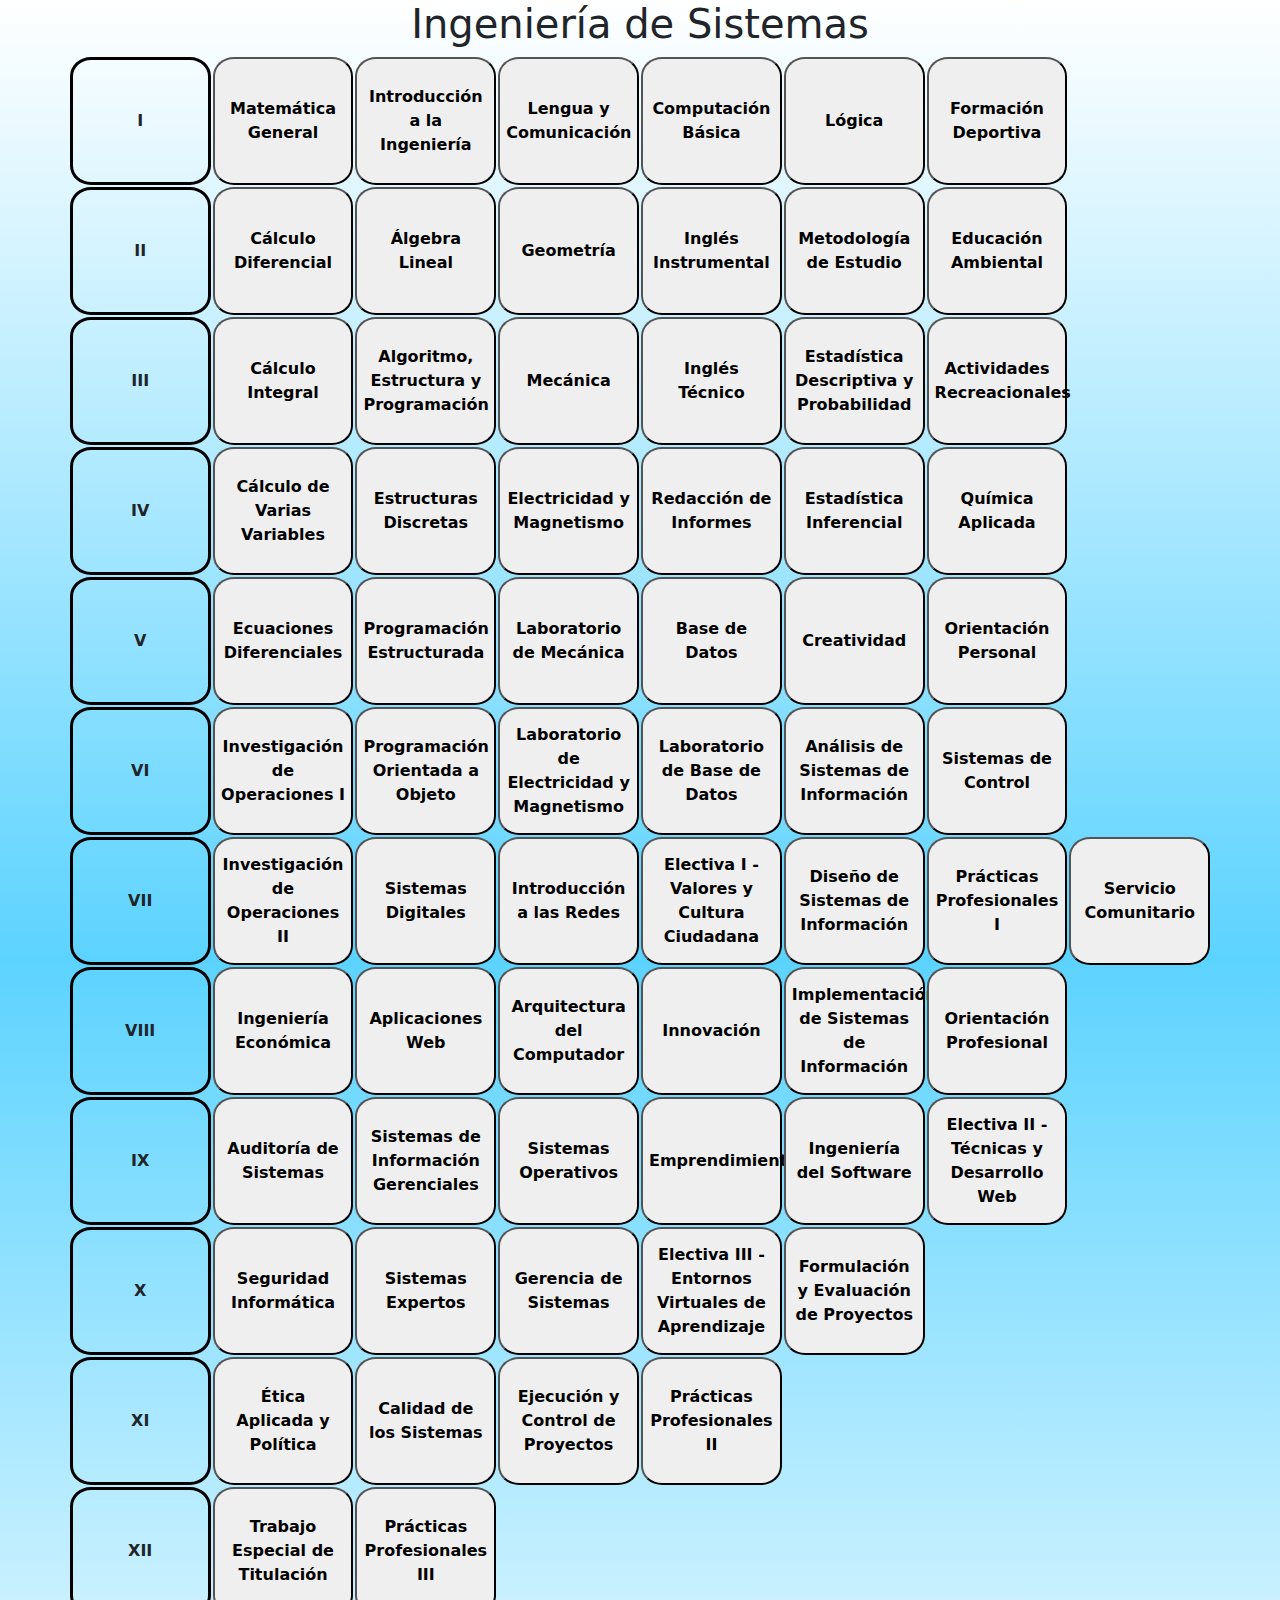
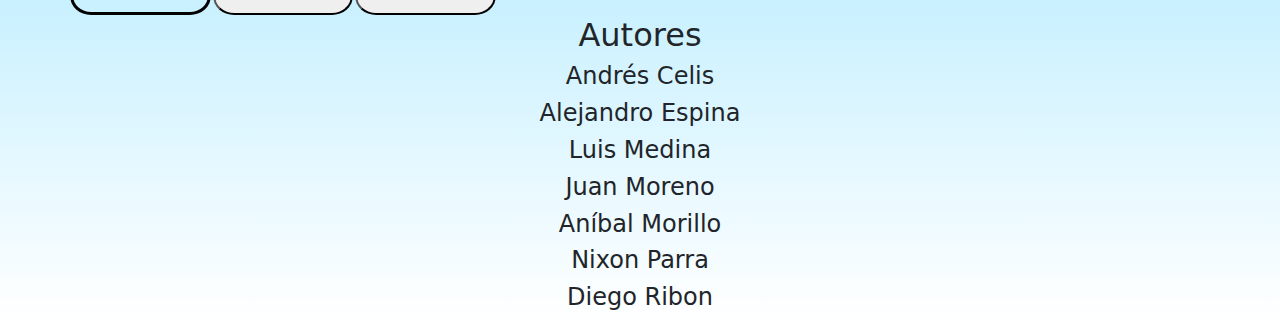
==== memes/index.html @ a2948acc "hola" ====
<!DOCTYPE html>
<html lang="es">
<head>
    <meta charset="UTF-8">
    <meta name="viewport" content="width=device-width, initial-scale=1.0">
    <title>Ingeniería de Sistemas</title>

    <link rel="stylesheet" href="librerias/Bootstrap/bootstrap.min.css">
    <link rel="preload" href="css/pensum.css" as="style">
    <link rel="stylesheet" href="css/pensum.css">
</head>
<body>

    <header>
        <h1>Ingeniería de Sistemas</h1>
    </header>

    <!--Pensum-->
    <table id="pensum">
        <tbody>
            <tr>
                <td><div class="texto-trimestre">I</div></td>
                <td><button class="boton-materia" data-toggle="modal" data-target="#modalImagen">Matemática General</button></td>
                <td><button class="boton-materia" data-toggle="modal" data-target="#modalImagen">Introducción a la Ingeniería</button></td>
                <td><button class="boton-materia" data-toggle="modal" data-target="#modalImagen">Lengua y Comunicación</button></td>
                <td><button class="boton-materia" data-toggle="modal" data-target="#modalImagen">Computación Básica</button></td>
                <td><button class="boton-materia" data-toggle="modal" data-target="#modalImagen">Lógica</button></td>
                <td><button class="boton-materia" data-toggle="modal" data-target="#modalImagen">Formación Deportiva</button></td>


            </tr>
            <tr>
                <td><div class="texto-trimestre">II</div></td>
                <td><button class="boton-materia" data-toggle="modal" data-target="#modalImagen">Cálculo Diferencial</button></td>
                <td><button class="boton-materia" data-toggle="modal" data-target="#modalImagen">Álgebra Lineal</button></td>
                <td><button class="boton-materia" data-toggle="modal" data-target="#modalImagen">Geometría</button></td>
                <td><button class="boton-materia" data-toggle="modal" data-target="#modalImagen">Inglés Instrumental</button></td>
                <td><button class="boton-materia" data-toggle="modal" data-target="#modalImagen">Metodología de Estudio</button></td>
                <td><button class="boton-materia" data-toggle="modal" data-target="#modalImagen">Educación Ambiental</button></td>
            </tr>
            <tr>
                <td><div class="texto-trimestre">III</div></td>
                <td><button class="boton-materia" data-toggle="modal" data-target="#modalImagen">Cálculo Integral</button></td>
                <td><button class="boton-materia" data-toggle="modal" data-target="#modalImagen">Algoritmo, Estructura y Programación</button></td>
                <td><button class="boton-materia" data-toggle="modal" data-target="#modalImagen">Mecánica</button></td>
                <td><button class="boton-materia" data-toggle="modal" data-target="#modalImagen">Inglés Técnico</button></td>
                <td><button class="boton-materia" data-toggle="modal" data-target="#modalImagen">Estadística Descriptiva y Probabilidad</button></td>
                <td><button class="boton-materia" data-toggle="modal" data-target="#modalImagen">Actividades Recreacionales</button></td>
            </tr>
            <tr>
                <td><div class="texto-trimestre">IV</div></td>
                <td><button class="boton-materia" data-toggle="modal" data-target="#modalImagen">Cálculo de Varias Variables</button></td>
                <td><button class="boton-materia" data-toggle="modal" data-target="#modalImagen">Estructuras Discretas</button></td>
                <td><button class="boton-materia" data-toggle="modal" data-target="#modalImagen">Electricidad y Magnetismo</button></td>
                <td><button class="boton-materia" data-toggle="modal" data-target="#modalImagen">Redacción de Informes</button></td>
                <td><button class="boton-materia" data-toggle="modal" data-target="#modalImagen">Estadística Inferencial</button></td>
                <td><button class="boton-materia" data-toggle="modal" data-target="#modalImagen">Química Aplicada</button></td>
            </tr>
            <tr>
                <td><div class="texto-trimestre">V</div></td>
                <td><button class="boton-materia" data-toggle="modal" data-target="#modalImagen">Ecuaciones Diferenciales</button></td>
                <td><button class="boton-materia" data-toggle="modal" data-target="#modalImagen">Programación Estructurada</button></td>
                <td><button class="boton-materia" data-toggle="modal" data-target="#modalImagen">Laboratorio de Mecánica</button></td>
                <td><button class="boton-materia" data-toggle="modal" data-target="#modalImagen">Base de Datos</button></td>
                <td><button class="boton-materia" data-toggle="modal" data-target="#modalImagen">Creatividad</button></td>
                <td><button class="boton-materia" data-toggle="modal" data-target="#modalImagen">Orientación Personal</button></td>
            </tr>
            <tr>
                <td><div class="texto-trimestre">VI</div></td>
                <td><button class="boton-materia" data-toggle="modal" data-target="#modalImagen">Investigación de Operaciones I</button></td>
                <td><button class="boton-materia" data-toggle="modal" data-target="#modalImagen">Programación Orientada a Objeto</button></td>
                <td><button class="boton-materia" data-toggle="modal" data-target="#modalImagen">Laboratorio de Electricidad y Magnetismo</button></td>
                <td><button class="boton-materia" data-toggle="modal" data-target="#modalImagen">Laboratorio de Base de Datos</button></td>
                <td><button class="boton-materia" data-toggle="modal" data-target="#modalImagen">Análisis de Sistemas de Información</button></td>
                <td><button class="boton-materia" data-toggle="modal" data-target="#modalImagen">Sistemas de Control</button></td>
            </tr>
            <tr>
                <td><div class="texto-trimestre">VII</div></td>
                <td><button class="boton-materia" data-toggle="modal" data-target="#modalImagen">Investigación de Operaciones II</button></td>
                <td><button class="boton-materia" data-toggle="modal" data-target="#modalImagen">Sistemas Digitales</button></td>
                <td><button class="boton-materia" data-toggle="modal" data-target="#modalImagen">Introducción a las Redes</button></td>
                <td><button class="boton-materia" data-toggle="modal" data-target="#modalImagen">Electiva I - Valores y Cultura Ciudadana</button></td>
                <td><button class="boton-materia" data-toggle="modal" data-target="#modalImagen">Diseño de Sistemas de Información</button></td>
                <td><button class="boton-materia" data-toggle="modal" data-target="#modalImagen">Prácticas Profesionales I</button></td>
                <td><button class="boton-materia" data-toggle="modal" data-target="#modalImagen">Servicio Comunitario</button></td>
            </tr>
            <tr>
                <td><div class="texto-trimestre">VIII</div></td>
                <td><button class="boton-materia" data-toggle="modal" data-target="#modalImagen">Ingeniería Económica</button></td>
                <td><button class="boton-materia" data-toggle="modal" data-target="#modalImagen">Aplicaciones Web</button></td>
                <td><button class="boton-materia" data-toggle="modal" data-target="#modalImagen">Arquitectura del Computador</button></td>
                <td><button class="boton-materia" data-toggle="modal" data-target="#modalImagen">Innovación</button></td>
                <td><button class="boton-materia" data-toggle="modal" data-target="#modalImagen">Implementación de Sistemas de Información</button></td>
                <td><button class="boton-materia" data-toggle="modal" data-target="#modalImagen">Orientación Profesional</button></td>
            </tr>
            <tr>
                <td><div class="texto-trimestre">IX</div></td>
                <td><button class="boton-materia" data-toggle="modal" data-target="#modalImagen">Auditoría de Sistemas</button></td>
                <td><button class="boton-materia" data-toggle="modal" data-target="#modalImagen">Sistemas de Información Gerenciales</button></td>
                <td><button class="boton-materia" data-toggle="modal" data-target="#modalImagen">Sistemas Operativos</button></td>
                <td><button class="boton-materia" data-toggle="modal" data-target="#modalImagen">Emprendimiento</button></td>
                <td><button class="boton-materia" data-toggle="modal" data-target="#modalImagen">Ingeniería del Software</button></td>
                <td><button class="boton-materia" data-toggle="modal" data-target="#modalImagen">Electiva II - Técnicas y Desarrollo Web</button></td>
            </tr>
            <tr>
                <td><div class="texto-trimestre">X</div></td>
                <td><button class="boton-materia" data-toggle="modal" data-target="#modalImagen">Seguridad Informática</button></td>
                <td><button class="boton-materia" data-toggle="modal" data-target="#modalImagen">Sistemas Expertos</button></td>
                <td><button class="boton-materia" data-toggle="modal" data-target="#modalImagen">Gerencia de Sistemas</button></td>
                <td><button class="boton-materia" data-toggle="modal" data-target="#modalImagen">Electiva III - Entornos Virtuales de Aprendizaje</button></td>
                <td><button class="boton-materia" data-toggle="modal" data-target="#modalImagen">Formulación y Evaluación de Proyectos</button></td>
            </tr>
            <tr>
                <td><div class="texto-trimestre">XI</div></td>
                <td><button class="boton-materia" data-toggle="modal" data-target="#modalImagen">Ética Aplicada y Política</button></td>
                <td><button class="boton-materia" data-toggle="modal" data-target="#modalImagen">Calidad de los Sistemas</button></td>
                <td><button class="boton-materia" data-toggle="modal" data-target="#modalImagen">Ejecución y Control de Proyectos</button></td>
                <td><button class="boton-materia" data-toggle="modal" data-target="#modalImagen">Prácticas Profesionales II</button></td>
            </tr>
            <tr>
                <td><div class="texto-trimestre">XII</div></td>
                <td><button class="boton-materia" data-toggle="modal" data-target="#modalImagen">Trabajo Especial de Titulación</button></td>
                <td><button class="boton-materia" data-toggle="modal" data-target="#modalImagen">Prácticas Profesionales III</button></td>
            </tr>
        </tbody>
    </table>

    <!--Modal para mostrar imagen-->
    <div class="modal fade" id="modalImagen" tabindex="-1" role="dialog" aria-labelledby="modalImagenLabel" aria-hidden="true">
        <div class="modal-dialog" role="document">
        <div class="modal-content">
            <div class="modal-header">
            <h5 class="modal-title" id="titulo-materia"></h5>
            <button type="button" class="close" data-dismiss="modal" aria-label="Close">
                <span aria-hidden="true">&times;</span>
            </button>
            </div>
            <div id="espacio-imagen" class="modal-body">
                <img id="imagen-materia" src="">
            </div>
            <div class="modal-footer">
                <p id="imagen-de"></p>

            </div>
        </div>
        </div>
    </div>

    <footer>
        <h2>Autores</h3>
        <h4>Andrés Celis</h4>
        <h4>Alejandro Espina</h4>
        <h4>Luis Medina</h4>
        <h4>Juan Moreno</h4>
        <h4>Aníbal Morillo</h4>
        <h4>Nixon Parra</h4>
        <h4>Diego Ribon</h4>
    </footer>
    
    <script src="librerias/jquery.min.js"></script>
    <script src="librerias/popper.min.js"></script>
    <script src="librerias/Bootstrap/bootstrap.bundle.min.js"></script>
    <script src="js/datos-materias.js"></script>
    <script src="js/boton-materia.js"></script>

    
</body>
</html>
---- memes/css/pensum.css ----
body{
    background: rgba(255,255,255,1);
background: -moz-linear-gradient(top, rgba(255,255,255,1) 0%, rgba(92,211,255,1) 50%, rgba(255,255,255,1) 100%);
background: -webkit-gradient(left top, left bottom, color-stop(0%, rgba(255,255,255,1)), color-stop(50%, rgba(92,211,255,1)), color-stop(100%, rgba(255,255,255,1)));
background: -webkit-linear-gradient(top, rgba(255,255,255,1) 0%, rgba(92,211,255,1) 50%, rgba(255,255,255,1) 100%);
background: -o-linear-gradient(top, rgba(255,255,255,1) 0%, rgba(92,211,255,1) 50%, rgba(255,255,255,1) 100%);
background: -ms-linear-gradient(top, rgba(255,255,255,1) 0%, rgba(92,211,255,1) 50%, rgba(255,255,255,1) 100%);
background: linear-gradient(to bottom, rgba(255,255,255,1) 0%, rgba(92,211,255,1) 50%, rgba(255,255,255,1) 100%);
filter: progid:DXImageTransform.Microsoft.gradient( startColorstr='#ffffff', endColorstr='#ffffff', GradientType=0 );
}

header, footer, #espacio-imagen, .texto-trimestre {
    text-align: center;
}

#pensum {
    margin: 0 auto;
}

.texto-trimestre {
    align-items: center;
    border: 0.25vw solid black;
    font-weight: 700;
    display: flex;
    justify-content: center;
}

.texto-trimestre, .boton-materia {
    border-radius: 15%;
    font-size: 1.25vw;
    height: 10vw;
    width: 11vw;
    font-weight: 700;
}

#imagen-materia {
    height: 100%;
    width: 100%;
    margin: 0.5vw;
}

.modal-footer p{
    font-size: 20px;
    font-weight: 700;
    color: rgb(27, 1, 179);
    
}
#titulo-materia {
    font-size: 35px;
    font-weight: 700;
    color: rgb(27, 1, 179);
}
.modal-content{
    background: rgba(255,255,255,1);
    background: -moz-linear-gradient(top, rgba(255,255,255,1) 0%, rgba(92,211,255,1) 50%, rgba(255,255,255,1) 100%);
    background: -webkit-gradient(left top, left bottom, color-stop(0%, rgba(255,255,255,1)), color-stop(50%, rgba(92,211,255,1)), color-stop(100%, rgba(255,255,255,1)));
    background: -webkit-linear-gradient(top, rgba(255,255,255,1) 0%, rgba(92,211,255,1) 50%, rgba(255,255,255,1) 100%);
    background: -o-linear-gradient(top, rgba(255,255,255,1) 0%, rgba(92,211,255,1) 50%, rgba(255,255,255,1) 100%);
    background: -ms-linear-gradient(top, rgba(255,255,255,1) 0%, rgba(92,211,255,1) 50%, rgba(255,255,255,1) 100%);
    background: linear-gradient(to bottom, rgba(255,255,255,1) 0%, rgba(92,211,255,1) 50%, rgba(255,255,255,1) 100%);
    filter: progid:DXImageTransform.Microsoft.gradient( startColorstr='#ffffff', endColorstr='#ffffff', GradientType=0 );
}
---- memes/css/pensum.css ----
body{
    background: rgba(255,255,255,1);
background: -moz-linear-gradient(top, rgba(255,255,255,1) 0%, rgba(92,211,255,1) 50%, rgba(255,255,255,1) 100%);
background: -webkit-gradient(left top, left bottom, color-stop(0%, rgba(255,255,255,1)), color-stop(50%, rgba(92,211,255,1)), color-stop(100%, rgba(255,255,255,1)));
background: -webkit-linear-gradient(top, rgba(255,255,255,1) 0%, rgba(92,211,255,1) 50%, rgba(255,255,255,1) 100%);
background: -o-linear-gradient(top, rgba(255,255,255,1) 0%, rgba(92,211,255,1) 50%, rgba(255,255,255,1) 100%);
background: -ms-linear-gradient(top, rgba(255,255,255,1) 0%, rgba(92,211,255,1) 50%, rgba(255,255,255,1) 100%);
background: linear-gradient(to bottom, rgba(255,255,255,1) 0%, rgba(92,211,255,1) 50%, rgba(255,255,255,1) 100%);
filter: progid:DXImageTransform.Microsoft.gradient( startColorstr='#ffffff', endColorstr='#ffffff', GradientType=0 );
}

header, footer, #espacio-imagen, .texto-trimestre {
    text-align: center;
}

#pensum {
    margin: 0 auto;
}

.texto-trimestre {
    align-items: center;
    border: 0.25vw solid black;
    font-weight: 700;
    display: flex;
    justify-content: center;
}

.texto-trimestre, .boton-materia {
    border-radius: 15%;
    font-size: 1.25vw;
    height: 10vw;
    width: 11vw;
    font-weight: 700;
}

#imagen-materia {
    height: 100%;
    width: 100%;
    margin: 0.5vw;
}

.modal-footer p{
    font-size: 20px;
    font-weight: 700;
    color: rgb(27, 1, 179);
    
}
#titulo-materia {
    font-size: 35px;
    font-weight: 700;
    color: rgb(27, 1, 179);
}
.modal-content{
    background: rgba(255,255,255,1);
    background: -moz-linear-gradient(top, rgba(255,255,255,1) 0%, rgba(92,211,255,1) 50%, rgba(255,255,255,1) 100%);
    background: -webkit-gradient(left top, left bottom, color-stop(0%, rgba(255,255,255,1)), color-stop(50%, rgba(92,211,255,1)), color-stop(100%, rgba(255,255,255,1)));
    background: -webkit-linear-gradient(top, rgba(255,255,255,1) 0%, rgba(92,211,255,1) 50%, rgba(255,255,255,1) 100%);
    background: -o-linear-gradient(top, rgba(255,255,255,1) 0%, rgba(92,211,255,1) 50%, rgba(255,255,255,1) 100%);
    background: -ms-linear-gradient(top, rgba(255,255,255,1) 0%, rgba(92,211,255,1) 50%, rgba(255,255,255,1) 100%);
    background: linear-gradient(to bottom, rgba(255,255,255,1) 0%, rgba(92,211,255,1) 50%, rgba(255,255,255,1) 100%);
    filter: progid:DXImageTransform.Microsoft.gradient( startColorstr='#ffffff', endColorstr='#ffffff', GradientType=0 );
}
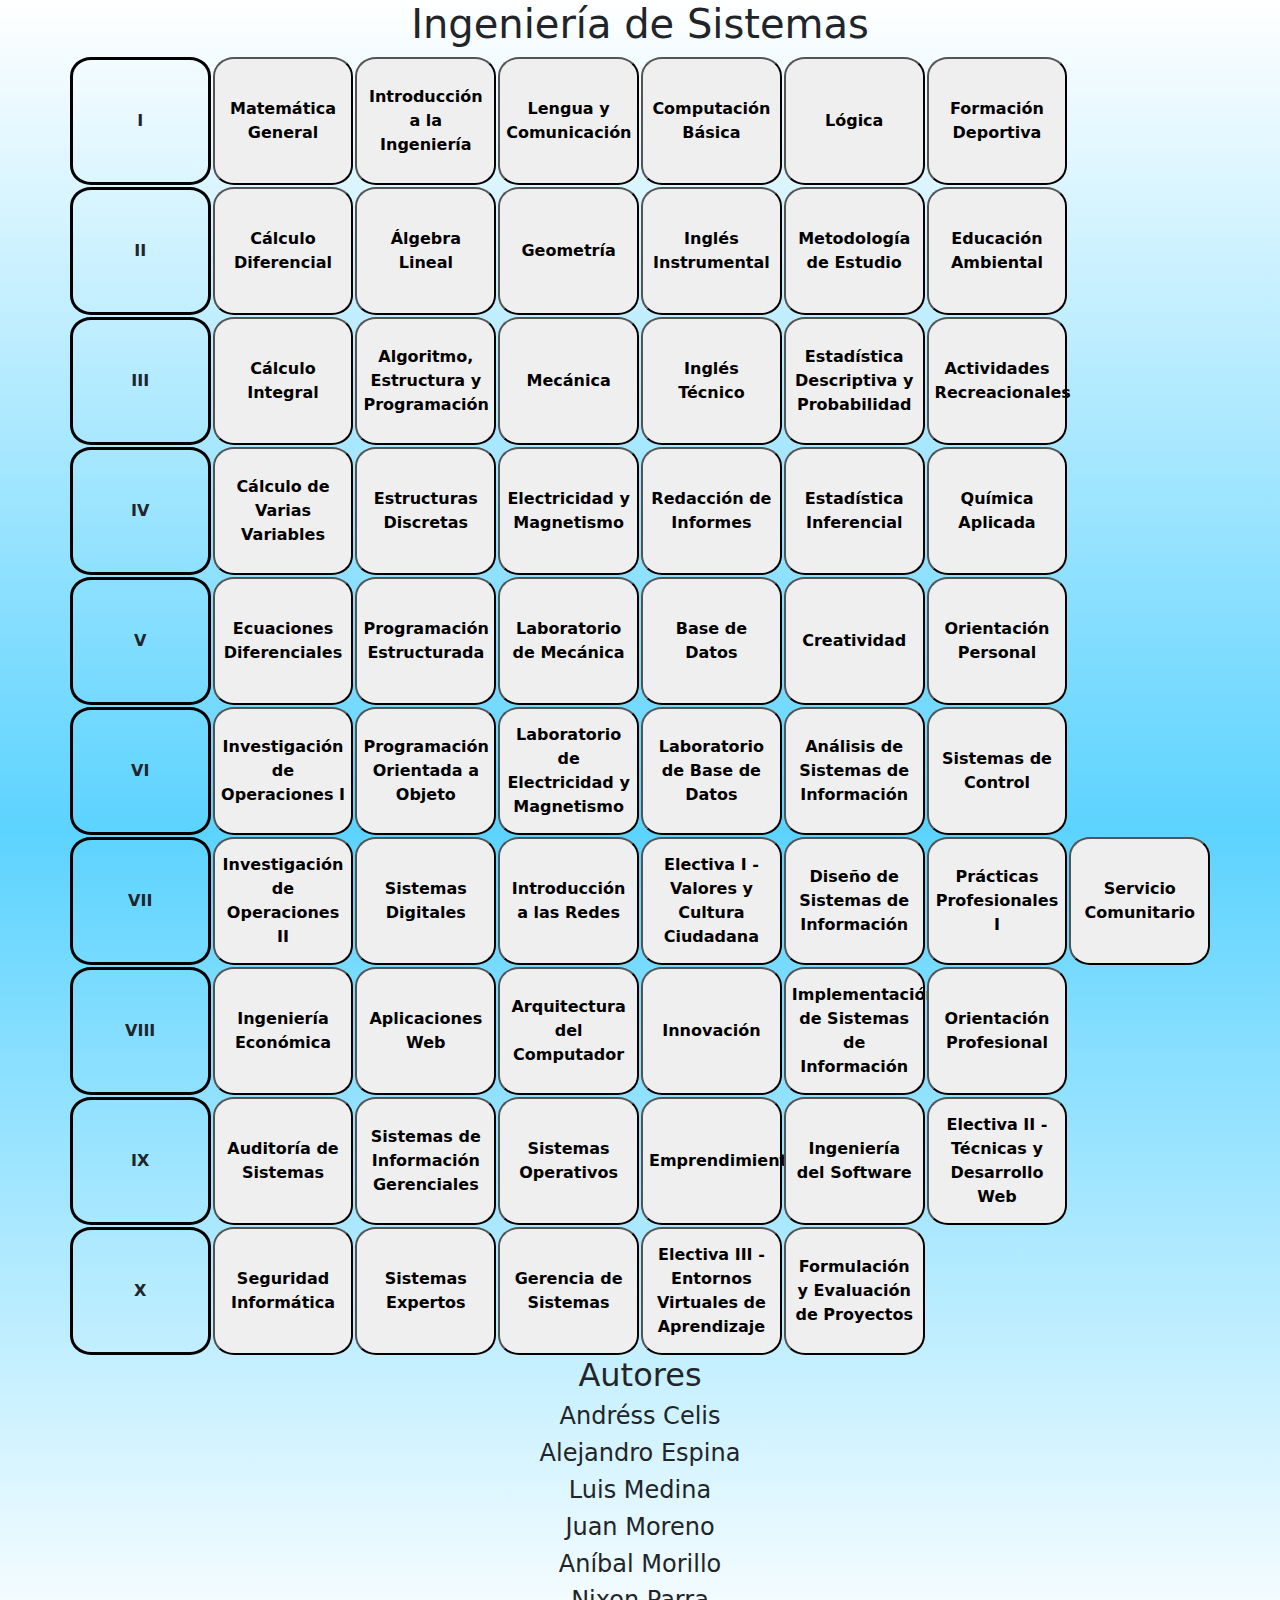
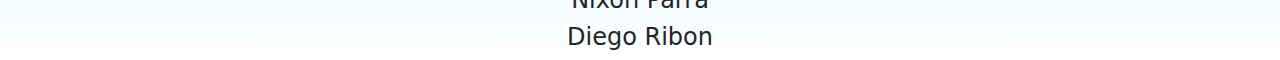
==== commit 4b72c095: "Merge branch 'main' of https://github.com/Darp5756/ProyectoElectiva3" ====
--- a/memes/index.html
+++ b/memes/index.html
@@ -110,6 +110,7 @@
                 <td><button class="boton-materia" data-toggle="modal" data-target="#modalImagen">Electiva III - Entornos Virtuales de Aprendizaje</button></td>
                 <td><button class="boton-materia" data-toggle="modal" data-target="#modalImagen">Formulación y Evaluación de Proyectos</button></td>
             </tr>
+            <!--
             <tr>
                 <td><div class="texto-trimestre">XI</div></td>
                 <td><button class="boton-materia" data-toggle="modal" data-target="#modalImagen">Ética Aplicada y Política</button></td>
@@ -122,6 +123,7 @@
                 <td><button class="boton-materia" data-toggle="modal" data-target="#modalImagen">Trabajo Especial de Titulación</button></td>
                 <td><button class="boton-materia" data-toggle="modal" data-target="#modalImagen">Prácticas Profesionales III</button></td>
             </tr>
+            -->
         </tbody>
     </table>
 
@@ -148,7 +150,7 @@
 
     <footer>
         <h2>Autores</h3>
-        <h4>Andrés Celis</h4>
+        <h4>Andréss Celis</h4>
         <h4>Alejandro Espina</h4>
         <h4>Luis Medina</h4>
         <h4>Juan Moreno</h4>
@@ -156,13 +158,12 @@
         <h4>Nixon Parra</h4>
         <h4>Diego Ribon</h4>
     </footer>
-    
+
     <script src="librerias/jquery.min.js"></script>
     <script src="librerias/popper.min.js"></script>
     <script src="librerias/Bootstrap/bootstrap.bundle.min.js"></script>
     <script src="js/datos-materias.js"></script>
     <script src="js/boton-materia.js"></script>
 
-    
 </body>
 </html>--- a/memes/css/pensum.css
+++ b/memes/css/pensum.css
@@ -1,14 +1,12 @@
-
-
 body{
     background: rgba(255,255,255,1);
-background: -moz-linear-gradient(top, rgba(255,255,255,1) 0%, rgba(92,211,255,1) 50%, rgba(255,255,255,1) 100%);
-background: -webkit-gradient(left top, left bottom, color-stop(0%, rgba(255,255,255,1)), color-stop(50%, rgba(92,211,255,1)), color-stop(100%, rgba(255,255,255,1)));
-background: -webkit-linear-gradient(top, rgba(255,255,255,1) 0%, rgba(92,211,255,1) 50%, rgba(255,255,255,1) 100%);
-background: -o-linear-gradient(top, rgba(255,255,255,1) 0%, rgba(92,211,255,1) 50%, rgba(255,255,255,1) 100%);
-background: -ms-linear-gradient(top, rgba(255,255,255,1) 0%, rgba(92,211,255,1) 50%, rgba(255,255,255,1) 100%);
-background: linear-gradient(to bottom, rgba(255,255,255,1) 0%, rgba(92,211,255,1) 50%, rgba(255,255,255,1) 100%);
-filter: progid:DXImageTransform.Microsoft.gradient( startColorstr='#ffffff', endColorstr='#ffffff', GradientType=0 );
+    background: -moz-linear-gradient(top, rgba(255,255,255,1) 0%, rgba(92,211,255,1) 50%, rgba(255,255,255,1) 100%);
+    background: -webkit-gradient(left top, left bottom, color-stop(0%, rgba(255,255,255,1)), color-stop(50%, rgba(92,211,255,1)), color-stop(100%, rgba(255,255,255,1)));
+    background: -webkit-linear-gradient(top, rgba(255,255,255,1) 0%, rgba(92,211,255,1) 50%, rgba(255,255,255,1) 100%);
+    background: -o-linear-gradient(top, rgba(255,255,255,1) 0%, rgba(92,211,255,1) 50%, rgba(255,255,255,1) 100%);
+    background: -ms-linear-gradient(top, rgba(255,255,255,1) 0%, rgba(92,211,255,1) 50%, rgba(255,255,255,1) 100%);
+    background: linear-gradient(to bottom, rgba(255,255,255,1) 0%, rgba(92,211,255,1) 50%, rgba(255,255,255,1) 100%);
+    filter: progid:DXImageTransform.Microsoft.gradient( startColorstr='#ffffff', endColorstr='#ffffff', GradientType=0 );
 }
 
 header, footer, #espacio-imagen, .texto-trimestre {
@@ -45,13 +43,14 @@
     font-size: 20px;
     font-weight: 700;
     color: rgb(27, 1, 179);
-    
 }
+
 #titulo-materia {
     font-size: 35px;
     font-weight: 700;
     color: rgb(27, 1, 179);
 }
+
 .modal-content{
     background: rgba(255,255,255,1);
     background: -moz-linear-gradient(top, rgba(255,255,255,1) 0%, rgba(92,211,255,1) 50%, rgba(255,255,255,1) 100%);
--- a/memes/css/pensum.css
+++ b/memes/css/pensum.css
@@ -1,14 +1,12 @@
-
-
 body{
     background: rgba(255,255,255,1);
-background: -moz-linear-gradient(top, rgba(255,255,255,1) 0%, rgba(92,211,255,1) 50%, rgba(255,255,255,1) 100%);
-background: -webkit-gradient(left top, left bottom, color-stop(0%, rgba(255,255,255,1)), color-stop(50%, rgba(92,211,255,1)), color-stop(100%, rgba(255,255,255,1)));
-background: -webkit-linear-gradient(top, rgba(255,255,255,1) 0%, rgba(92,211,255,1) 50%, rgba(255,255,255,1) 100%);
-background: -o-linear-gradient(top, rgba(255,255,255,1) 0%, rgba(92,211,255,1) 50%, rgba(255,255,255,1) 100%);
-background: -ms-linear-gradient(top, rgba(255,255,255,1) 0%, rgba(92,211,255,1) 50%, rgba(255,255,255,1) 100%);
-background: linear-gradient(to bottom, rgba(255,255,255,1) 0%, rgba(92,211,255,1) 50%, rgba(255,255,255,1) 100%);
-filter: progid:DXImageTransform.Microsoft.gradient( startColorstr='#ffffff', endColorstr='#ffffff', GradientType=0 );
+    background: -moz-linear-gradient(top, rgba(255,255,255,1) 0%, rgba(92,211,255,1) 50%, rgba(255,255,255,1) 100%);
+    background: -webkit-gradient(left top, left bottom, color-stop(0%, rgba(255,255,255,1)), color-stop(50%, rgba(92,211,255,1)), color-stop(100%, rgba(255,255,255,1)));
+    background: -webkit-linear-gradient(top, rgba(255,255,255,1) 0%, rgba(92,211,255,1) 50%, rgba(255,255,255,1) 100%);
+    background: -o-linear-gradient(top, rgba(255,255,255,1) 0%, rgba(92,211,255,1) 50%, rgba(255,255,255,1) 100%);
+    background: -ms-linear-gradient(top, rgba(255,255,255,1) 0%, rgba(92,211,255,1) 50%, rgba(255,255,255,1) 100%);
+    background: linear-gradient(to bottom, rgba(255,255,255,1) 0%, rgba(92,211,255,1) 50%, rgba(255,255,255,1) 100%);
+    filter: progid:DXImageTransform.Microsoft.gradient( startColorstr='#ffffff', endColorstr='#ffffff', GradientType=0 );
 }
 
 header, footer, #espacio-imagen, .texto-trimestre {
@@ -45,13 +43,14 @@
     font-size: 20px;
     font-weight: 700;
     color: rgb(27, 1, 179);
-    
 }
+
 #titulo-materia {
     font-size: 35px;
     font-weight: 700;
     color: rgb(27, 1, 179);
 }
+
 .modal-content{
     background: rgba(255,255,255,1);
     background: -moz-linear-gradient(top, rgba(255,255,255,1) 0%, rgba(92,211,255,1) 50%, rgba(255,255,255,1) 100%);
